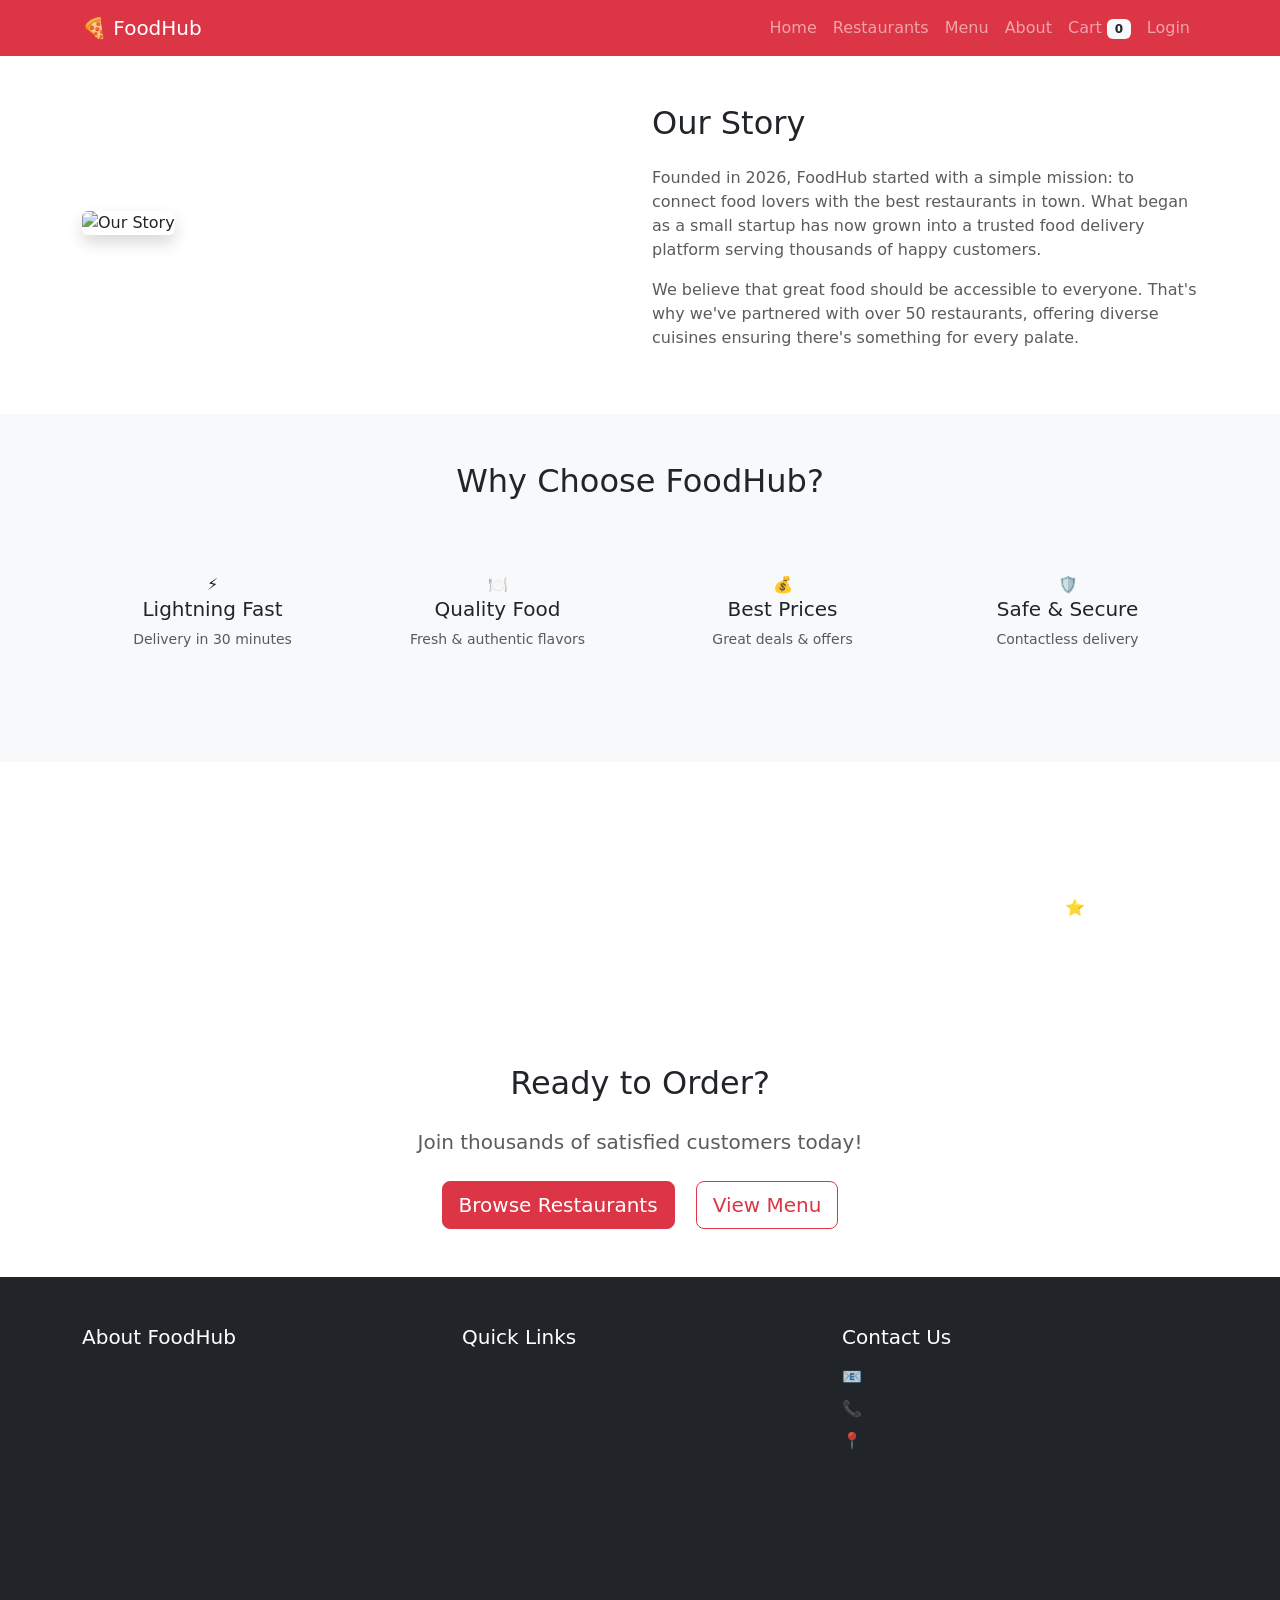
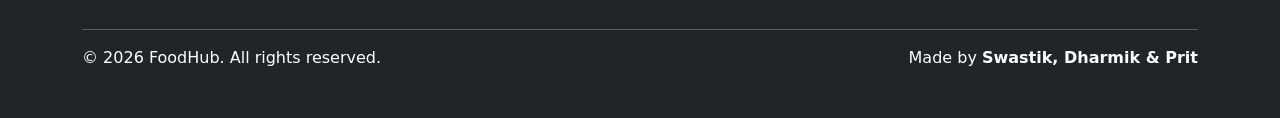
==== about.html @ e94e5028 "Add files via upload" ====
<!DOCTYPE html>
<html lang="en">
<head>
    <meta charset="UTF-8">
    <meta name="viewport" content="width=device-width, initial-scale=1.0">
    <title>FoodHub - About Us</title>
    <link href="https://cdn.jsdelivr.net/npm/bootstrap@5.3.0/dist/css/bootstrap.min.css" rel="stylesheet">
    <link rel="stylesheet" href="css/style.css">
</head>
<body>
    <!-- Navigation Bar -->
    <nav class="navbar navbar-expand-lg navbar-dark bg-danger">
        <div class="container">
            <a class="navbar-brand" href="index.html">🍕 FoodHub</a>
            <button class="navbar-toggler" type="button" data-bs-toggle="collapse" data-bs-target="#navbarNav">
                <span class="navbar-toggler-icon"></span>
            </button>
            <div class="collapse navbar-collapse" id="navbarNav">
                <ul class="navbar-nav ms-auto">
                    <li class="nav-item">
                        <a class="nav-link" href="index.html">Home</a>
                    </li>
                    <li class="nav-item">
                        <a class="nav-link" href="restaurants.html">Restaurants</a>
                    </li>
                    <li class="nav-item">
                        <a class="nav-link" href="menu.html">Menu</a>
                    </li>
                    <li class="nav-item">
                        <a class="nav-link" href="about.html">About</a>
                    </li>
                    <li class="nav-item">
                        <a class="nav-link" href="cart.html">Cart <span id="cartCount" class="badge bg-light text-dark">0</span></a>
                    </li>
                    <li class="nav-item">
                        <a class="nav-link" href="login.html" id="authLink">Login</a>
                    </li>
                </ul>
            </div>
        </div>
    </nav>

    <!-- Our Story Section -->
    <section class="py-5">
        <div class="container">
            <div class="row align-items-center">
                <div class="col-md-6 mb-4 animate-slide-left">
                    <img src="https://images.unsplash.com/photo-1556910103-1c02745aae4d?w=600&h=400&fit=crop" alt="Our Story" class="img-fluid rounded shadow hover-zoom">
                </div>
                <div class="col-md-6 animate-slide-right">
                    <h2 class="mb-4">Our Story</h2>
                    <p class="text-muted">Founded in 2026, FoodHub started with a simple mission: to connect food lovers with the best restaurants in town. What began as a small startup has now grown into a trusted food delivery platform serving thousands of happy customers.</p>
                    <p class="text-muted">We believe that great food should be accessible to everyone. That's why we've partnered with over 50 restaurants, offering diverse cuisines ensuring there's something for every palate.</p>
                </div>
            </div>
        </div>
    </section>

    <!-- Why Choose Us Section -->
    <section class="py-5 bg-light">
        <div class="container">
            <h2 class="text-center mb-5 animate-title">Why Choose FoodHub?</h2>
            <div class="row">
                <div class="col-md-3 col-sm-6 mb-4">
                    <div class="why-box text-center p-4 interactive-card">
                        <div class="why-icon">⚡</div>
                        <h5>Lightning Fast</h5>
                        <p class="text-muted small">Delivery in 30 minutes</p>
                    </div>
                </div>
                <div class="col-md-3 col-sm-6 mb-4">
                    <div class="why-box text-center p-4 interactive-card">
                        <div class="why-icon">🍽️</div>
                        <h5>Quality Food</h5>
                        <p class="text-muted small">Fresh & authentic flavors</p>
                    </div>
                </div>
                <div class="col-md-3 col-sm-6 mb-4">
                    <div class="why-box text-center p-4 interactive-card">
                        <div class="why-icon">💰</div>
                        <h5>Best Prices</h5>
                        <p class="text-muted small">Great deals & offers</p>
                    </div>
                </div>
                <div class="col-md-3 col-sm-6 mb-4">
                    <div class="why-box text-center p-4 interactive-card">
                        <div class="why-icon">🛡️</div>
                        <h5>Safe & Secure</h5>
                        <p class="text-muted small">Contactless delivery</p>
                    </div>
                </div>
            </div>
        </div>
    </section>

    <!-- Statistics Section -->
    <section class="py-5 stats-section">
        <div class="container">
            <h2 class="text-center text-white mb-5">FoodHub in Numbers</h2>
            <div class="row text-center text-white">
                <div class="col-md-3 col-sm-6 mb-4">
                    <div class="stat-box interactive-stat">
                        <div class="stat-number">
                            <span class="counter" data-target="50000">0</span>
                            <span>+</span>
                        </div>
                        <div class="stat-label">Orders Delivered</div>
                    </div>
                </div>
                <div class="col-md-3 col-sm-6 mb-4">
                    <div class="stat-box interactive-stat">
                        <div class="stat-number">
                            <span class="counter" data-target="50">0</span>
                            <span>+</span>
                        </div>
                        <div class="stat-label">Restaurant Partners</div>
                    </div>
                </div>
                <div class="col-md-3 col-sm-6 mb-4">
                    <div class="stat-box interactive-stat">
                        <div class="stat-number">
                            <span class="counter" data-target="10000">0</span>
                            <span>+</span>
                        </div>
                        <div class="stat-label">Happy Customers</div>
                    </div>
                </div>
                <div class="col-md-3 col-sm-6 mb-4">
                    <div class="stat-box interactive-stat">
                        <div class="stat-number">
                            <span class="counter" data-target="4.8">0</span>
                            <span>⭐</span>
                        </div>
                        <div class="stat-label">Average Rating</div>
                    </div>
                </div>
            </div>
        </div>
    </section>

    <!-- Contact CTA Section -->
    <section class="py-5">
        <div class="container text-center">
            <h2 class="mb-4">Ready to Order?</h2>
            <p class="lead text-muted mb-4">Join thousands of satisfied customers today!</p>
            <a href="restaurants.html" class="btn btn-danger btn-lg me-3 pulse-btn">Browse Restaurants</a>
            <a href="menu.html" class="btn btn-outline-danger btn-lg pulse-btn">View Menu</a>
        </div>
    </section>

    <!-- Footer -->
<footer class="bg-dark text-white py-5">
    <div class="container">
        <div class="row">
            <!-- About Section -->
            <div class="col-md-4 mb-4">
                <h5 class="mb-3">About FoodHub</h5>
                <p class="text-muted">Your trusted partner for delicious food delivery. We connect you with the best restaurants in town, delivering fresh, hot meals right to your doorstep.</p>
                <p class="text-muted">Founded in 2026, we've served over 50,000 orders with a commitment to quality, speed, and customer satisfaction. Join thousands of happy customers today!</p>
            </div>
            
            <!-- Quick Links -->
            <div class="col-md-4 mb-4">
                <h5 class="mb-3">Quick Links</h5>
                <ul class="list-unstyled">
                    <li><a href="index.html" class="text-muted text-decoration-none">Home</a></li>
                    <li><a href="restaurants.html" class="text-muted text-decoration-none">Restaurants</a></li>
                    <li><a href="menu.html" class="text-muted text-decoration-none">Menu</a></li>
                    <li><a href="about.html" class="text-muted text-decoration-none">About Us</a></li>
                    <li><a href="cart.html" class="text-muted text-decoration-none">Cart</a></li>
                </ul>
            </div>
            
            <!-- Contact Section -->
            <div class="col-md-4 mb-4">
                <h5 class="mb-3">Contact Us</h5>
                <ul class="list-unstyled text-muted">
                    <li class="mb-2">📧 Email: <a href="mailto:support@foodhub.com" class="text-muted text-decoration-none">support@foodhub.com</a></li>
                    <li class="mb-2">📞 Phone: +91 90164 71728</li>
                    <li class="mb-2">📍 Location: Ahemdabad, India</li>
                </ul>
            </div>
        </div>
        
        <hr class="bg-secondary">
        
        <div class="row">
            <div class="col-md-6 text-center text-md-start">
                <p class="mb-0">&copy; 2026 FoodHub. All rights reserved.</p>
            </div>
            <div class="col-md-6 text-center text-md-end">
                <p class="mb-0">Made by <strong>Swastik, Dharmik & Prit</strong></p>
            </div>
        </div>
    </div>
</footer>


    <script src="https://cdn.jsdelivr.net/npm/bootstrap@5.3.0/dist/js/bootstrap.bundle.min.js"></script>
    <script src="js/main.js"></script>
    <script src="js/home.js"></script>
</body>
</html>
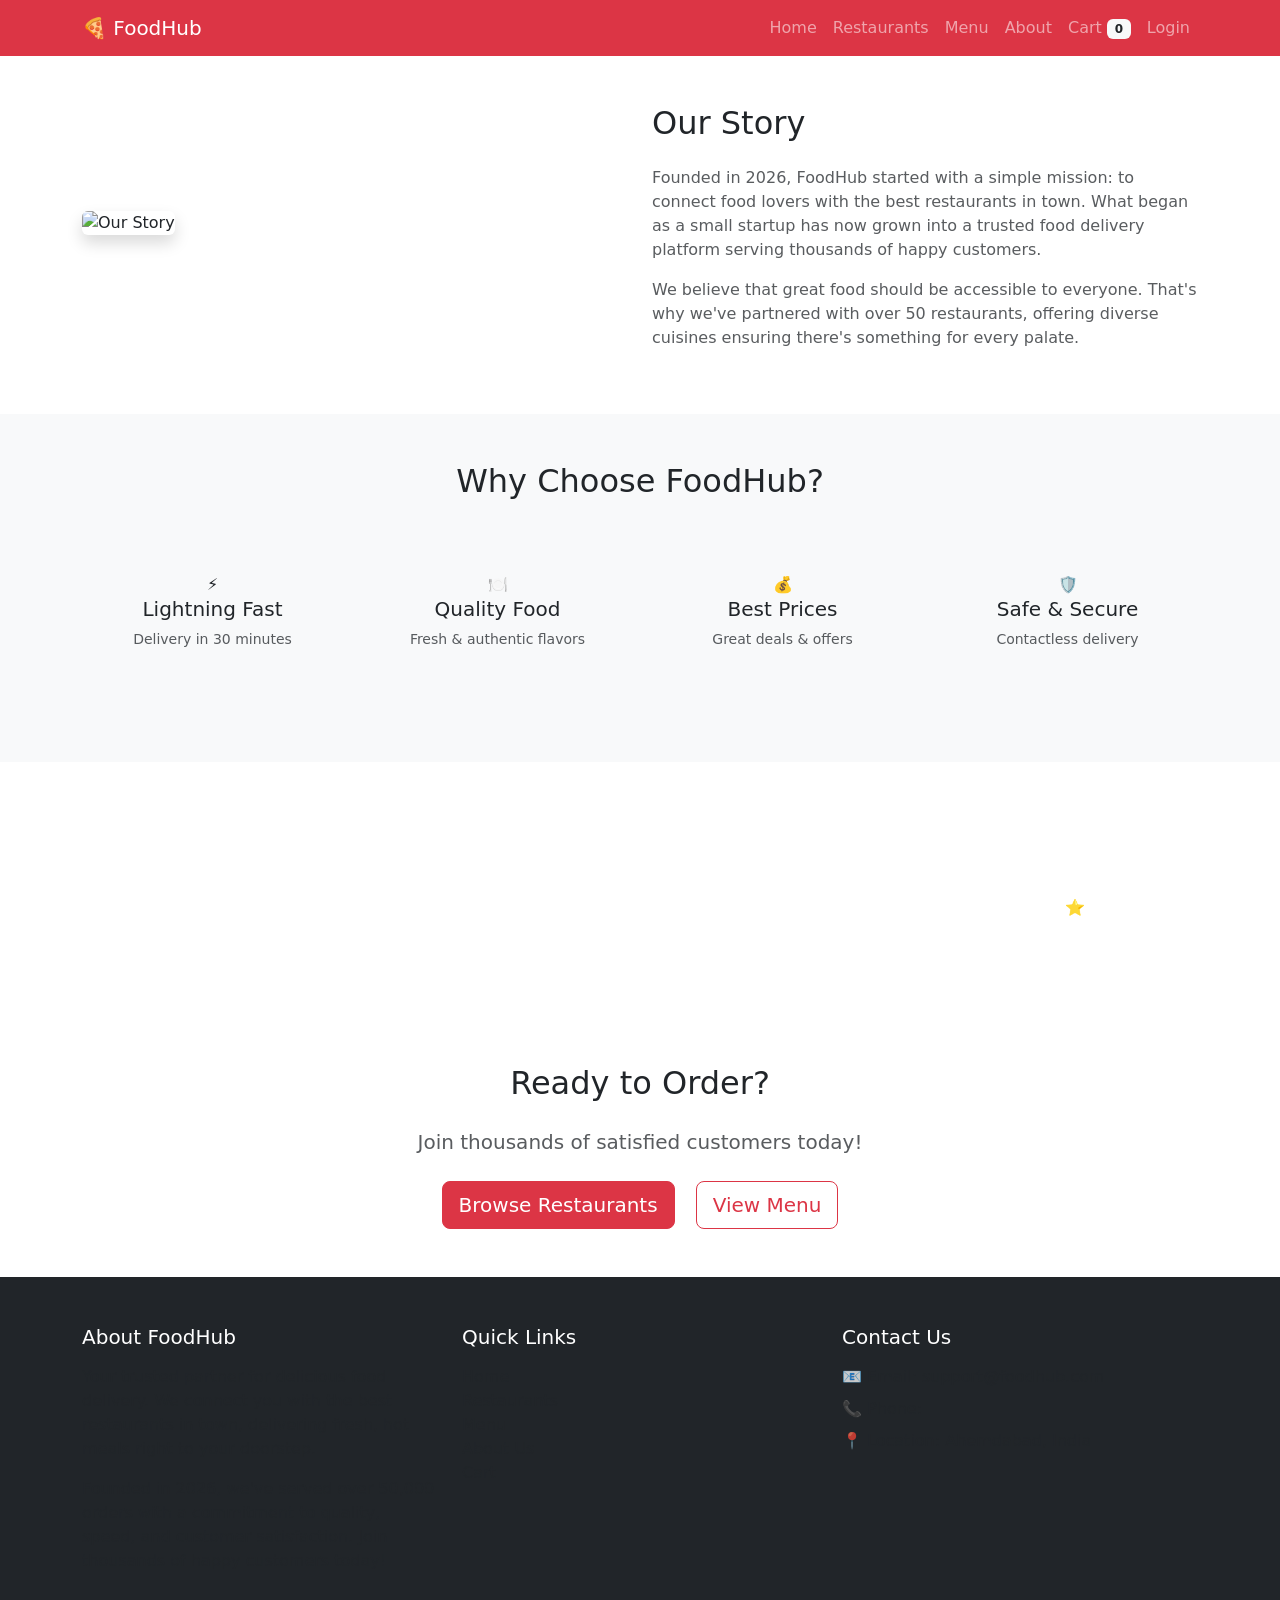
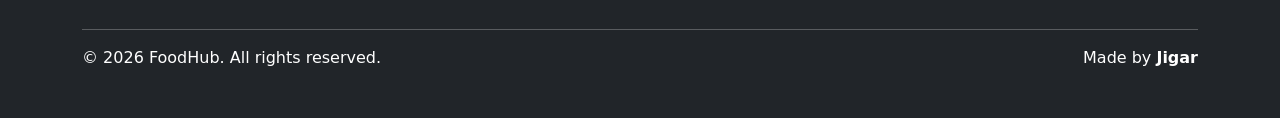
==== commit e35f31c1: "Revert HTML changes in about.html" ====
--- a/about.html
+++ b/about.html
@@ -176,7 +176,7 @@
                 <h5 class="mb-3">Contact Us</h5>
                 <ul class="list-unstyled text-muted">
                     <li class="mb-2">📧 Email: <a href="mailto:support@foodhub.com" class="text-muted text-decoration-none">support@foodhub.com</a></li>
-                    <li class="mb-2">📞 Phone: +91 90164 71728</li>
+                    <li class="mb-2">📞 Phone: </li>
                     <li class="mb-2">📍 Location: Ahemdabad, India</li>
                 </ul>
             </div>
@@ -189,7 +189,7 @@
                 <p class="mb-0">&copy; 2026 FoodHub. All rights reserved.</p>
             </div>
             <div class="col-md-6 text-center text-md-end">
-                <p class="mb-0">Made by <strong>Swastik, Dharmik & Prit</strong></p>
+                <p class="mb-0">Made by <strong>Jigar</strong></p>
             </div>
         </div>
     </div>
